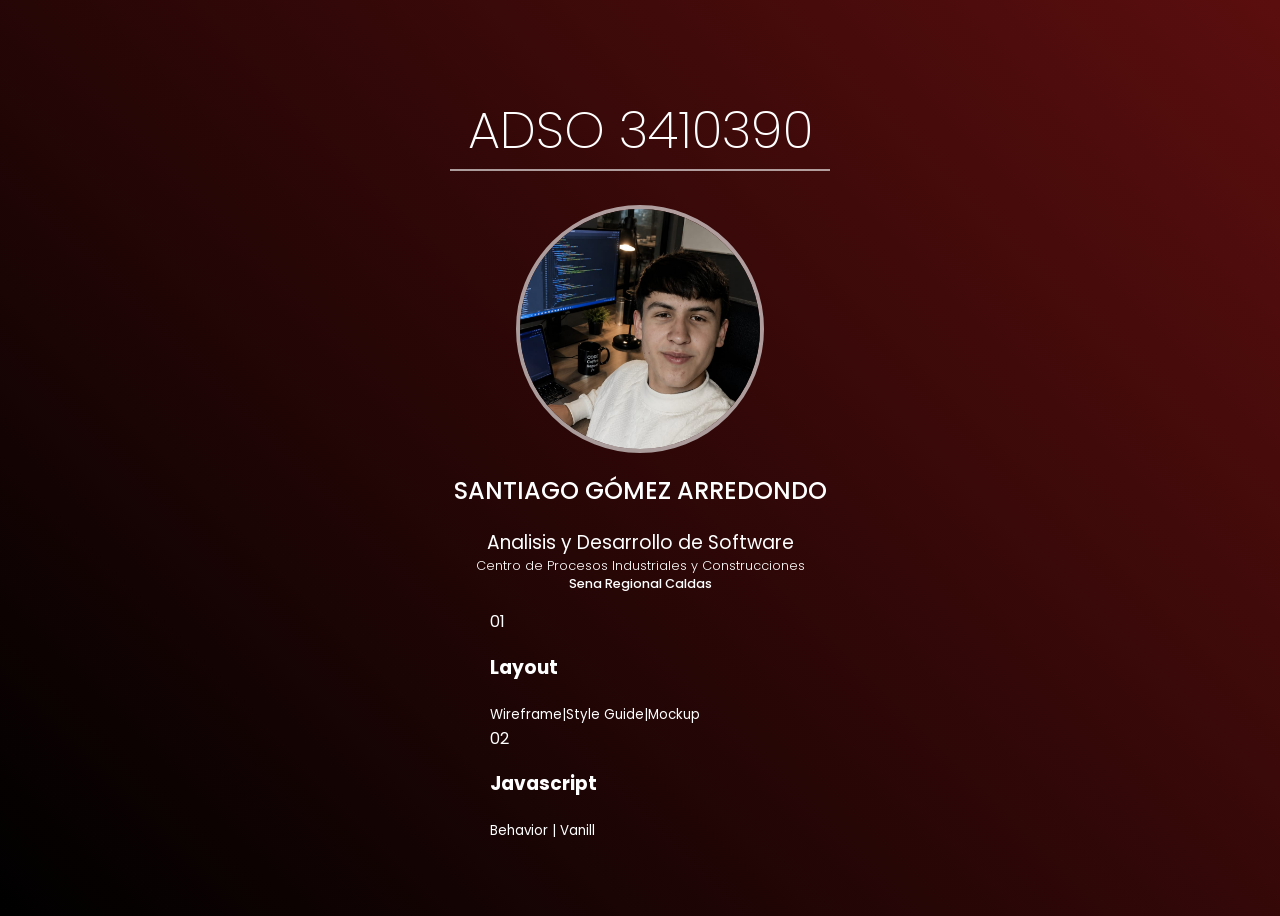
==== index.html @ 8e162bc0 "Se sube el traabajo realizado" ====
<!DOCTYPE html>
<html lang="en">

<head>
    <meta charset="UTF-8">
    <meta name="viewport" content="width=device-width, initial-scale=1.0">
    <title>ADSO 3410390</title>
    <link rel="stylesheet" href="styles.css">
</head>

<body class="mainmenu">
    <main>

        <header>
            <h1>ADSO 3410390</h1>
            <img src="Imagen.jpeg" alt="My profile">
            <h2>Santiago Gómez Arredondo</h2>
            <h3>Analisis y Desarrollo de Software</h3>
            <h4>Centro de Procesos Industriales y Construcciones</h4>
            <h5>Sena Regional Caldas</h5>
        </header>

        <menu>
            <a href="01-layout/index.html"></a>
            <span>01</span>
            <aside>
                <h3>Layout</h3>
                <small>Wireframe|Style Guide|Mockup</small>
            </aside>
            </a>
            <a href="02-javascript/index.html"></a>
            <aspan>02</aspan>
            <aside>
                <h3>Javascript</h3>
                <small>Behavior | Vanill</small>
            </aside>
            </a>

        </menu>
    </main>
</body>

</html>
---- styles.css ----
/* Google fonts: Poppins*/
@import url('https://fonts.googleapis.com/css2?family=Poppins:ital,wght@0,100;0,200;0,300;0,400;0,500;0,600;0,700;0,800;0,900;1,100;1,200;1,300;1,400;1,500;1,600;1,700;1,800;1,900&display=swap');

body {
    background: linear-gradient(45deg, rgb(0, 0, 0), rgb(91, 14, 14));
    color: #fff;
    font-family: Poppins, serif;
    display: flex;
    justify-content: center;
    align-items: center;
    min-height: 100dvh;

    main {
        background: linear-gradient(to botom, #0009, #f3ecec);
        border-radius: 0.4rem;
        padding: 1rem;
        min-width: 380px;
    }

    /*Main Menu*/
    &.mainmenu {
        main{
            header {
                h1{
                    border-bottom: 2px solid #fff9;
                    font-size: 3.2rem;
                    font-weight: 200;
                    text-align: center;

                }
                img {
                    border: 4px solid #fff9;
                    border-radius: 50%;
                    display: flex;
                    height: 240px;
                    margin: 0 auto;
                    object-fit: cover;
                    width: 240px;
                }

                h2 {
                    text-transform: uppercase;
                    text-align: center;
                    font-weight: 500;
                }
                h3{
                    font-weight: 400;
                    text-align: center;
                    margin: 0;
                }
                h4{
                    font-weight: 300;
                    font-size: 0.8rem;
                    text-align: center;
                    margin: 0;
                }
                h5{
                    text-align: center;
                    font-size: 0.8rem;
                    font-weight: 500;
                    margin: 0;
                }
            }
        }
    }
}
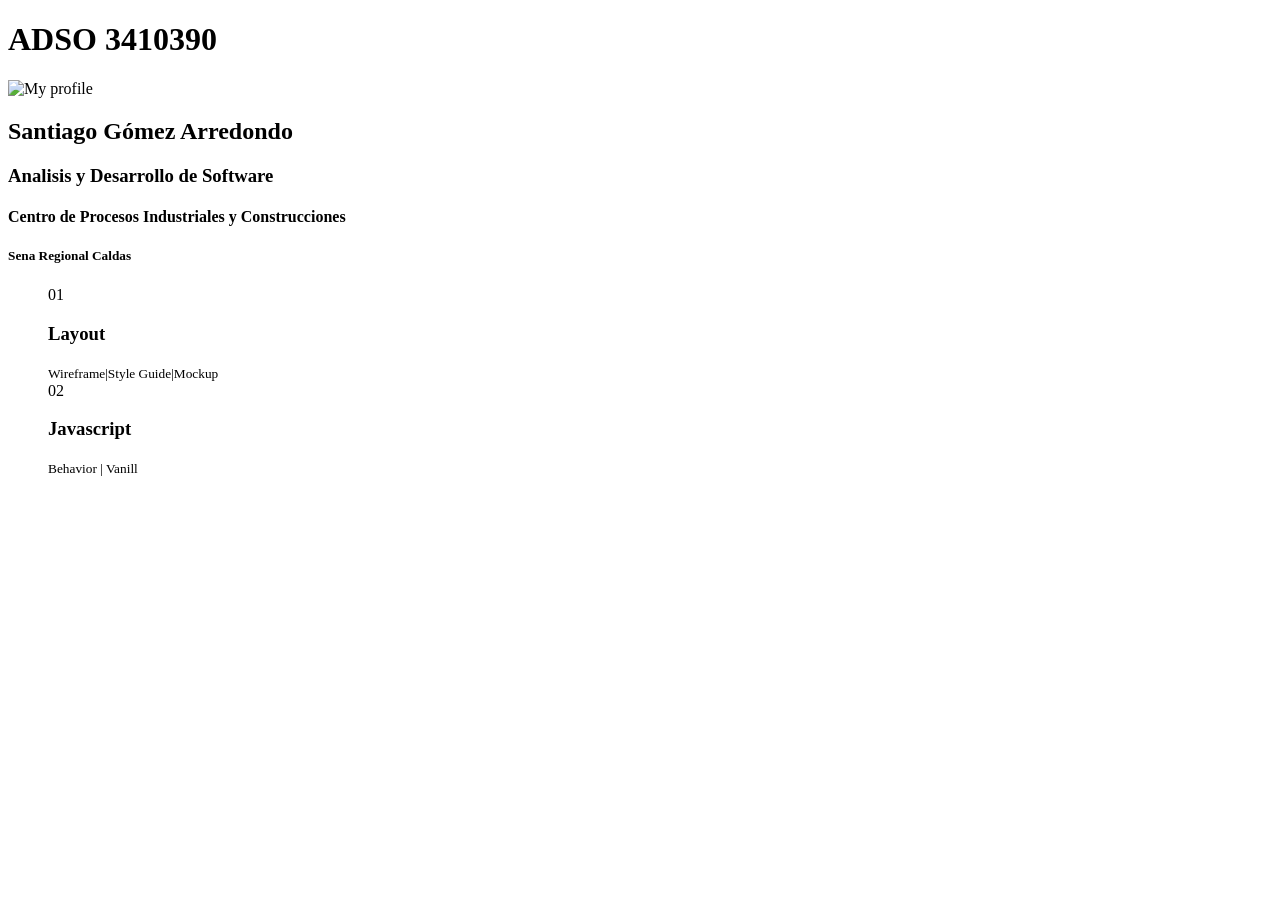
==== commit db6f9e4f: "Corrigiendo rutas de estilos e imágenes" ====
--- a/index.html
+++ b/index.html
@@ -5,7 +5,7 @@
     <meta charset="UTF-8">
     <meta name="viewport" content="width=device-width, initial-scale=1.0">
     <title>ADSO 3410390</title>
-    <link rel="stylesheet" href="styles.css">
+    <link rel="stylesheet" href="src/CSS/styles.css">
 </head>
 
 <body class="mainmenu">
@@ -13,7 +13,7 @@
 
         <header>
             <h1>ADSO 3410390</h1>
-            <img src="Imagen.jpeg" alt="My profile">
+            <img src="src/images/Imagen.jpeg" alt="My profile">
             <h2>Santiago Gómez Arredondo</h2>
             <h3>Analisis y Desarrollo de Software</h3>
             <h4>Centro de Procesos Industriales y Construcciones</h4>
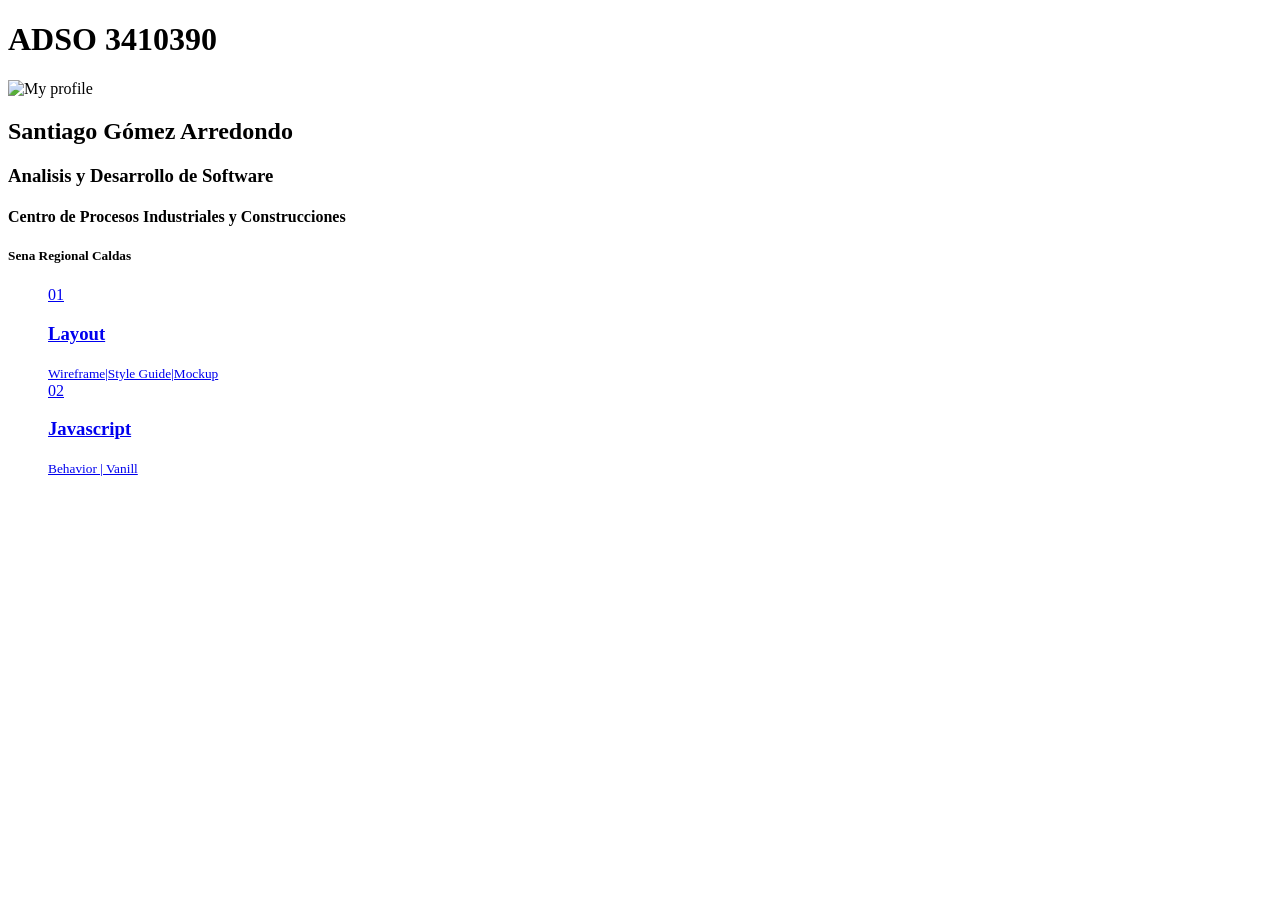
==== commit ce970d68: "Corrigiendo rutas de estilos e imágenes" ====
--- a/index.html
+++ b/index.html
@@ -13,30 +13,31 @@
 
         <header>
             <h1>ADSO 3410390</h1>
-            <img src="src/images/Imagen.jpeg" alt="My profile">
+            <img src="src/IMAGENES/Imagen.jpeg" alt="My profile">
             <h2>Santiago Gómez Arredondo</h2>
             <h3>Analisis y Desarrollo de Software</h3>
             <h4>Centro de Procesos Industriales y Construcciones</h4>
             <h5>Sena Regional Caldas</h5>
         </header>
 
-        <menu>
-            <a href="01-layout/index.html"></a>
-            <span>01</span>
-            <aside>
-                <h3>Layout</h3>
-                <small>Wireframe|Style Guide|Mockup</small>
-            </aside>
-            </a>
-            <a href="02-javascript/index.html"></a>
-            <aspan>02</aspan>
-            <aside>
-                <h3>Javascript</h3>
-                <small>Behavior | Vanill</small>
-            </aside>
+                <menu>
+            <a href="01-layout/index.html">
+                <span>01</span>
+                <aside>
+                    <h3>Layout</h3>
+                    <small>Wireframe|Style Guide|Mockup</small>
+                </aside>
             </a>
 
+            <a href="02-javascript/index.html">
+                <span>02</span>
+                <aside>
+                    <h3>Javascript</h3>
+                    <small>Behavior | Vanill</small>
+                </aside>
+            </a>
         </menu>
+
     </main>
 </body>
 
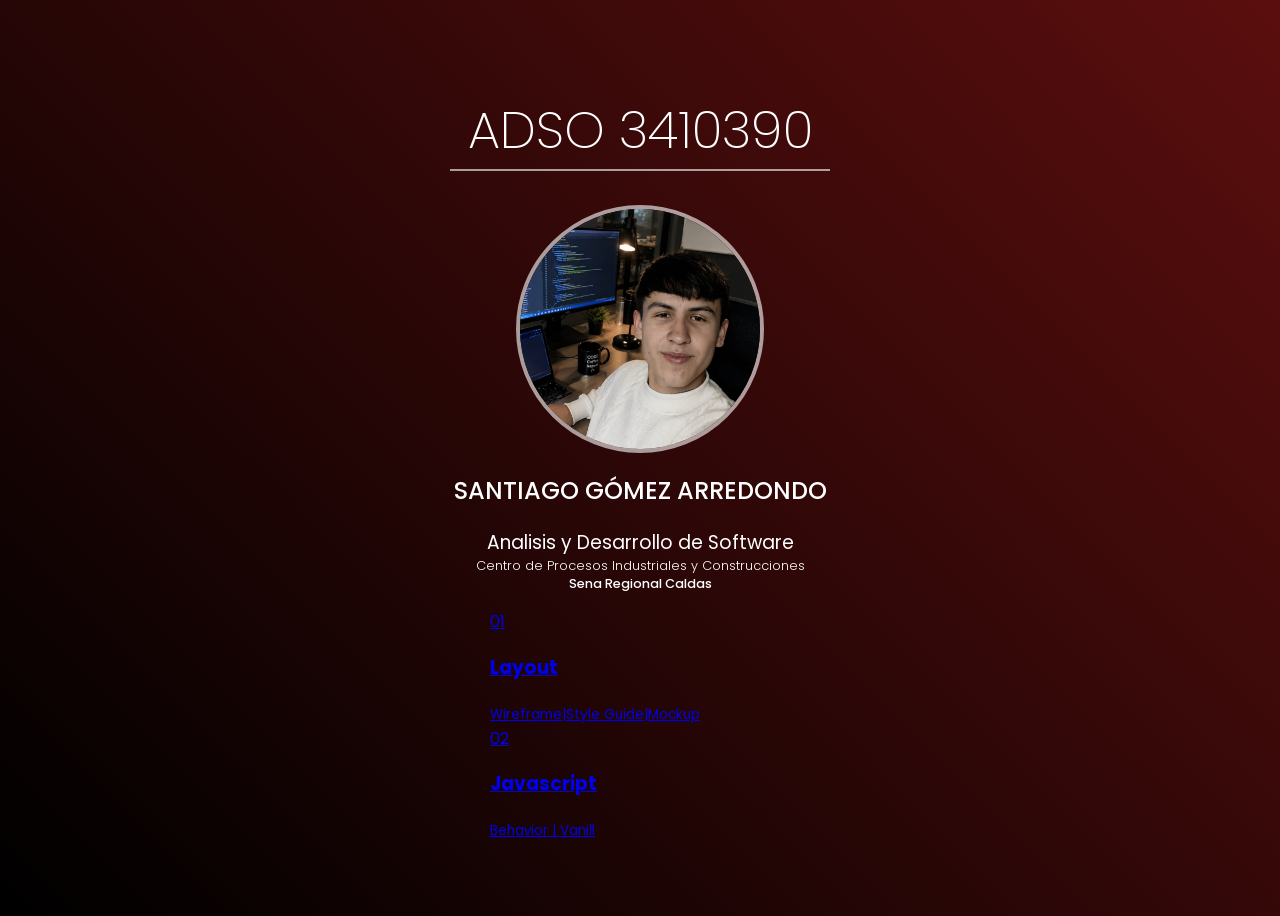
==== commit 7c4baac1: "Corrigiendo rutas de estilos e imágenes" ====
--- a/index.html
+++ b/index.html
@@ -5,7 +5,7 @@
     <meta charset="UTF-8">
     <meta name="viewport" content="width=device-width, initial-scale=1.0">
     <title>ADSO 3410390</title>
-    <link rel="stylesheet" href="src/CSS/styles.css">
+    <link rel="stylesheet" href="SRC/CSS/styles.css">
 </head>
 
 <body class="mainmenu">
@@ -13,11 +13,11 @@
 
         <header>
             <h1>ADSO 3410390</h1>
-            <img src="src/IMAGENES/Imagen.jpeg" alt="My profile">
+            <img src="SRC/IMAGENES/Imagen.jpeg" alt="My profile">
             <h2>Santiago Gómez Arredondo</h2>
             <h3>Analisis y Desarrollo de Software</h3>
             <h4>Centro de Procesos Industriales y Construcciones</h4>
-            <h5>Sena Regional Caldas</h5>
+            <h5>Sena Regional Caldas</h5>   
         </header>
 
                 <menu>
--- a/SRC/CSS/styles.css
+++ b/SRC/CSS/styles.css
@@ -0,0 +1,66 @@
+/* Google fonts: Poppins*/
+@import url('https://fonts.googleapis.com/css2?family=Poppins:ital,wght@0,100;0,200;0,300;0,400;0,500;0,600;0,700;0,800;0,900;1,100;1,200;1,300;1,400;1,500;1,600;1,700;1,800;1,900&display=swap');
+
+body {
+    background: linear-gradient(45deg, rgb(0, 0, 0), rgb(91, 14, 14));
+    color: #fff;
+    font-family: Poppins, serif;
+    display: flex;
+    justify-content: center;
+    align-items: center;
+    min-height: 100dvh;
+
+    main {
+        background: linear-gradient(to botom, #0009, #f3ecec);
+        border-radius: 0.4rem;
+        padding: 1rem;
+        min-width: 380px;
+    }
+
+    /*Main Menu*/
+    &.mainmenu {
+        main{
+            header {
+                h1{
+                    border-bottom: 2px solid #fff9;
+                    font-size: 3.2rem;
+                    font-weight: 200;
+                    text-align: center;
+
+                }
+                img {
+                    border: 4px solid #fff9;
+                    border-radius: 50%;
+                    display: flex;
+                    height: 240px;
+                    margin: 0 auto;
+                    object-fit: cover;
+                    width: 240px;
+                }
+
+                h2 {
+                    text-transform: uppercase;
+                    text-align: center;
+                    font-weight: 500;
+                }
+                h3{
+                    font-weight: 400;
+                    text-align: center;
+                    margin: 0;
+                }
+                h4{
+                    font-weight: 300;
+                    font-size: 0.8rem;
+                    text-align: center;
+                    margin: 0;
+                }
+                h5{
+                    text-align: center;
+                    font-size: 0.8rem;
+                    font-weight: 500;
+                    margin: 0;
+                }
+            }
+        }
+    }
+}
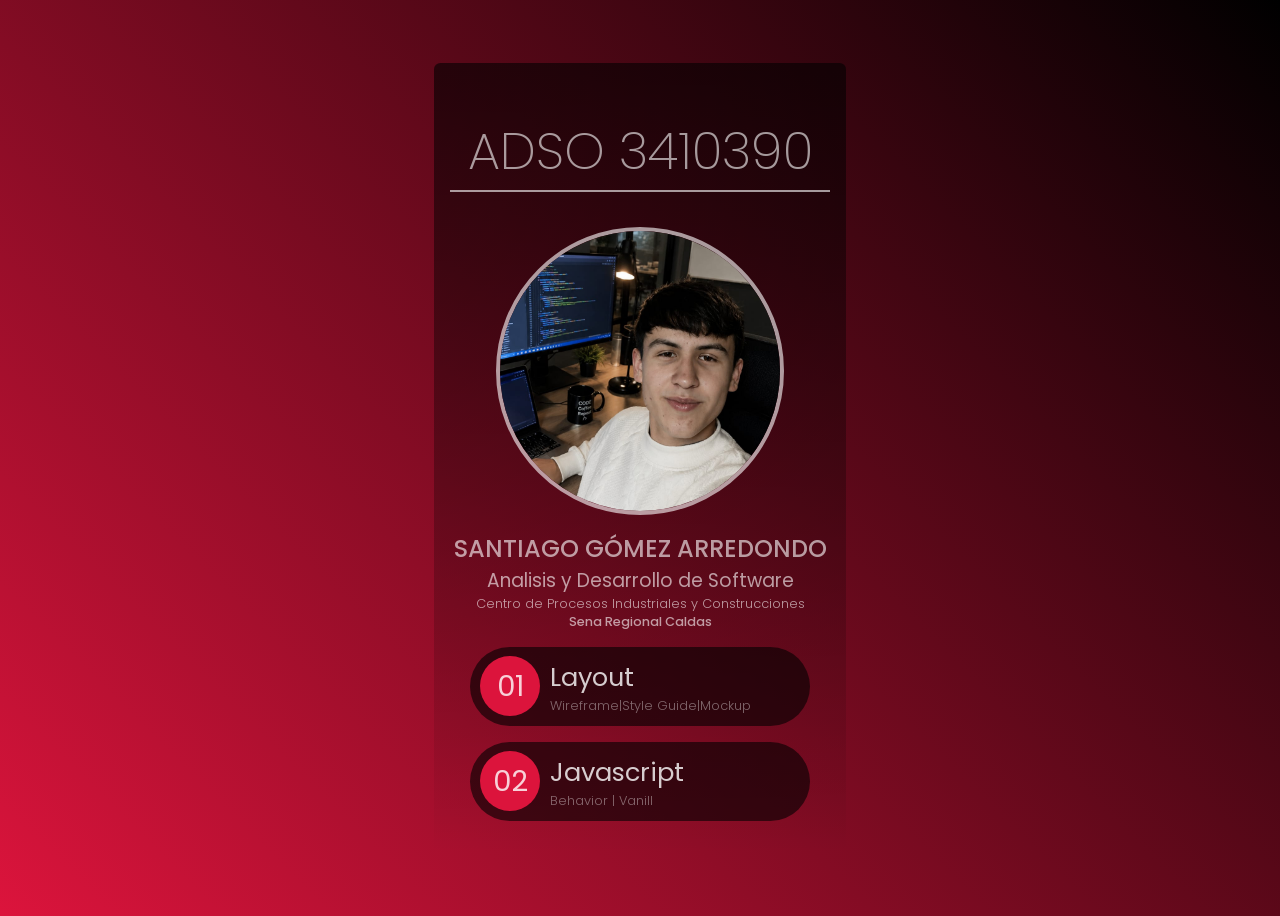
==== commit 23184781: "Wireframe done" ====
--- a/index.html
+++ b/index.html
@@ -1,4 +1,4 @@
-<!DOCTYPE html>
+ <!DOCTYPE html>
 <html lang="en">
 
 <head>
--- a/SRC/CSS/styles.css
+++ b/SRC/CSS/styles.css
@@ -1,64 +1,171 @@
-/* Google fonts: Poppins*/
+/* Google Fonts: Poppins */
 @import url('https://fonts.googleapis.com/css2?family=Poppins:ital,wght@0,100;0,200;0,300;0,400;0,500;0,600;0,700;0,800;0,900;1,100;1,200;1,300;1,400;1,500;1,600;1,700;1,800;1,900&display=swap');
 
+
 body {
-    background: linear-gradient(45deg, rgb(0, 0, 0), rgb(91, 14, 14));
-    color: #fff;
+    align-items: center;
+    background: linear-gradient(45deg, crimson, black);
+    color: #fff9;
+    display: flex;
     font-family: Poppins, serif;
-    display: flex;
     justify-content: center;
-    align-items: center;
     min-height: 100dvh;
 
-    main {
-        background: linear-gradient(to botom, #0009, #f3ecec);
-        border-radius: 0.4rem;
-        padding: 1rem;
-        min-width: 380px;
+    nav.back {
+        align-items: center;
+        border: 2px solid #fff;
+        border-radius: 50%;
+        display: flex;
+        justify-content: center;
+        height: 40px;
+        left: 8px;
+        opacity: .6;
+        padding: 0.4rem;
+        position: fixed;
+        top: 8px;
+        transform: scale(.8);
+        transition: all 0.4s ease-in;
+        width: 40px;
+        &:hover {
+            transform: scale(1.1);
+            opacity: 1;
+        }
     }
 
-    /*Main Menu*/
+    &.mainmenu.layout {
+         background: linear-gradient(45deg, crimson, black);
+         main {
+            header {
+                h1 {
+                    margin: 0;
+                }
+                h3 {
+                    font-weight: 200;
+                }
+                img {
+                    background-color: #0003;
+                }
+            }
+            menu {
+                gap: 0.4rem;
+                a:is(:link, :visited) {
+                    span {
+                        background-color: crimson;
+                    }
+                    aside {
+                        h3 {
+                            font-size: 1rem;
+                        }
+                    }
+                    &:is(:hover) {
+                        background-color: crimson;
+                    }
+                }
+            }
+         }
+    }
+
+    main {
+        background: linear-gradient(to bottom, #0009, #0000);
+        border-radius: 0.4rem;
+        min-width: 380px;
+        padding: 1rem;
+    }
+    /* Main Menu */
     &.mainmenu {
-        main{
+        main {
             header {
-                h1{
+                h1 {
                     border-bottom: 2px solid #fff9;
                     font-size: 3.2rem;
                     font-weight: 200;
                     text-align: center;
-
                 }
                 img {
                     border: 4px solid #fff9;
                     border-radius: 50%;
                     display: flex;
-                    height: 240px;
-                    margin: 0 auto;
+                    height: 280px;
+                    margin: 1rem auto;
                     object-fit: cover;
-                    width: 240px;
+                    width: 280px;
                 }
-
                 h2 {
+                    font-weight: 500;
+                    margin: 0;
                     text-transform: uppercase;
                     text-align: center;
-                    font-weight: 500;
                 }
-                h3{
+                h3 {
                     font-weight: 400;
+                    margin: 0;
                     text-align: center;
-                    margin: 0;
                 }
-                h4{
+                h4 {
                     font-weight: 300;
                     font-size: 0.8rem;
+                    margin: 0;
                     text-align: center;
-                    margin: 0;
                 }
-                h5{
-                    text-align: center;
+                h5 {
                     font-size: 0.8rem;
                     font-weight: 500;
                     margin: 0;
+                    text-align: center;
+                }
+            }
+            menu {
+                align-items: center;
+                display: flex;
+                flex-direction: column;
+                gap: 1rem;
+                justify-content: center;
+                padding: 0;
+                a:is(:link, :visited) {
+                    align-items: center;
+                    background-color: #0009;
+                    border-radius: 5rem;
+                    color: #fffc;
+                    display: flex;
+                    padding: 0.6rem;
+                    text-decoration:none;
+                    transition: all 0.4s ease-in;
+                    width: 320px;
+                    &:is(:hover) {
+                        background-color: crimson;
+                        transform: scale(1.04) translateX(18px);
+                    }
+                    span {
+                        align-items: center;
+                        background-color: crimson;
+                        border-radius: 50%;
+                        display: flex;
+                        justify-content: center;
+                        font-size: 1.8rem;
+                        height: 60px;
+                        transition: all 0.4s ease-in;
+                        width: 60px;
+                    }
+                    &:hover span {
+                        background-color: #0009;
+                    }
+                    aside {
+                        margin-left: 0.6rem;
+                        display: flex;
+                        flex-direction: column;
+                        justify-content: center;
+                        align-items: start;
+                        h3 {
+                            margin: 0;
+                            font-size: 1.6rem;
+                            font-weight: 400;
+                        }
+                        small {
+                            color: #fff6;
+                            font-size: 0.8rem;
+                            font-weight: 300;
+                        }
+                    }
                 }
             }
         }
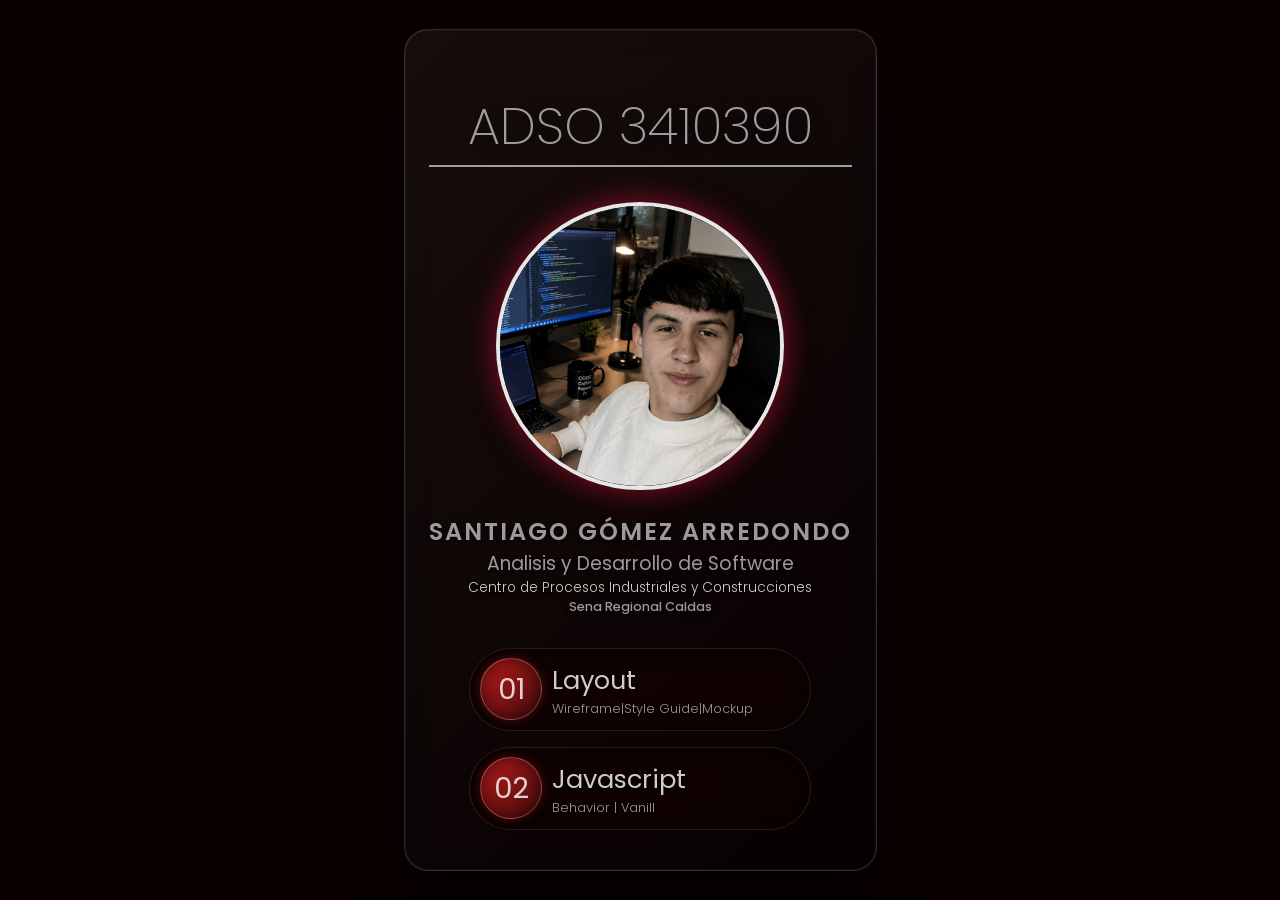
==== commit bf205381: "Se suben fondos actualizados" ====
--- a/index.html
+++ b/index.html
@@ -1,4 +1,4 @@
- <!DOCTYPE html>
+<!DOCTYPE html>
 <html lang="en">
 
 <head>
@@ -9,19 +9,27 @@
 </head>
 
 <body class="mainmenu">
+    
+    
+    <video class="video-fondo" autoplay loop muted playsinline>
+        <source src="SRC/IMAGENES/Venom.mp4" type="video/mp4">
+        Tu navegador no soporta videos.
+    </video>
+
     <main>
-
         <header>
             <h1>ADSO 3410390</h1>
-            <img src="SRC/IMAGENES/Imagen.jpeg" alt="My profile">
+            <div class="profile-pic-container">
+                <img src="SRC/IMAGENES/Imagen.jpeg" alt="My profile">
+            </div>
             <h2>Santiago Gómez Arredondo</h2>
             <h3>Analisis y Desarrollo de Software</h3>
             <h4>Centro de Procesos Industriales y Construcciones</h4>
             <h5>Sena Regional Caldas</h5>   
         </header>
 
-                <menu>
-            <a href="01-layout/index.html">
+        <menu>
+            <a href="01-Layout/index.html">
                 <span>01</span>
                 <aside>
                     <h3>Layout</h3>
@@ -37,7 +45,6 @@
                 </aside>
             </a>
         </menu>
-
     </main>
 </body>
 
--- a/SRC/CSS/styles.css
+++ b/SRC/CSS/styles.css
@@ -1,16 +1,33 @@
-/* Google Fonts: Poppins */
 @import url('https://fonts.googleapis.com/css2?family=Poppins:ital,wght@0,100;0,200;0,300;0,400;0,500;0,600;0,700;0,800;0,900;1,100;1,200;1,300;1,400;1,500;1,600;1,700;1,800;1,900&display=swap');
-
 
 body {
     align-items: center;
-    background: linear-gradient(45deg, crimson, black);
+    background-color: #0a0000; 
     color: #fff9;
     display: flex;
     font-family: Poppins, serif;
     justify-content: center;
     min-height: 100dvh;
-
+    margin: 0;
+    overflow: hidden;
+
+   
+    .video-fondo {
+        position: fixed;
+        top: 50%;
+        left: 50%;
+        min-width: 100%;
+        min-height: 100%;
+        width: auto;
+        height: auto;
+        z-index: -1;
+        transform: translate(-50%, -50%);
+        object-fit: cover; 
+        opacity: 0.35; 
+        filter: brightness(0.7) contrast(1.1); 
+    }
+
+    
     nav.back {
         align-items: center;
         border: 2px solid #fff;
@@ -26,94 +43,89 @@
         transform: scale(.8);
         transition: all 0.4s ease-in;
         width: 40px;
+        z-index: 10; 
+        
         &:hover {
             transform: scale(1.1);
             opacity: 1;
         }
     }
 
-    &.mainmenu.layout {
-         background: linear-gradient(45deg, crimson, black);
-         main {
-            header {
-                h1 {
-                    margin: 0;
-                }
-                h3 {
-                    font-weight: 200;
-                }
-                img {
-                    background-color: #0003;
-                }
-            }
-            menu {
-                gap: 0.4rem;
-                a:is(:link, :visited) {
-                    span {
-                        background-color: crimson;
-                    }
-                    aside {
-                        h3 {
-                            font-size: 1rem;
-                        }
-                    }
-                    &:is(:hover) {
-                        background-color: crimson;
-                    }
-                }
-            }
-         }
-    }
-
+   
     main {
-        background: linear-gradient(to bottom, #0009, #0000);
-        border-radius: 0.4rem;
+        background: linear-gradient(135deg, rgba(255, 255, 255, 0.05), rgba(0, 0, 0, 0.4));
+        backdrop-filter: blur(16px) saturate(120%); 
+        -webkit-backdrop-filter: blur(16px) saturate(120%);
+        border: 1px solid rgba(255, 255, 255, 0.15);
+        border-radius: 1.5rem;
+        box-shadow: 0 30px 60px -15px rgba(0, 0, 0, 0.8), 
+                    inset 0 0 0 1px rgba(255, 255, 255, 0.05);
         min-width: 380px;
-        padding: 1rem;
-    }
-    /* Main Menu */
+        padding: 1.5rem;
+        position: relative;
+        z-index: 1;
+        animation: entradaSuave 0.8s ease-out forwards;
+    }
+
+    @keyframes entradaSuave {
+        0% { opacity: 0; transform: translateY(20px) scale(0.98); }
+        100% { opacity: 1; transform: translateY(0) scale(1); }
+    }
+
+ 
     &.mainmenu {
         main {
             header {
                 h1 {
-                    border-bottom: 2px solid #fff9;
+                    border-bottom: 2px solid rgba(255, 255, 255, 0.6);
                     font-size: 3.2rem;
                     font-weight: 200;
                     text-align: center;
-                }
-                img {
-                    border: 4px solid #fff9;
-                    border-radius: 50%;
+                    text-shadow: 0 4px 15px rgba(0,0,0,0.8);
+                }
+                
+                .profile-pic-container {
                     display: flex;
-                    height: 280px;
-                    margin: 1rem auto;
-                    object-fit: cover;
-                    width: 280px;
-                }
+                    justify-content: center;
+                    margin: 1.5rem auto;
+                    position: relative;
+                    
+                    img {
+                        border: 4px solid rgba(255, 255, 255, 0.9);
+                        border-radius: 50%;
+                        display: flex;
+                        height: 280px;
+                        object-fit: cover;
+                        width: 280px;
+                        transition: all 0.4s ease;
+                        box-shadow: 0 0 30px rgba(220, 20, 60, 0.6);
+                        
+                        &:hover {
+                            transform: scale(1.05);
+                            box-shadow: 0 0 45px rgba(220, 20, 60, 0.9);
+                        }
+                    }
+                }
+
                 h2 {
-                    font-weight: 500;
+                    font-weight: 600;
                     margin: 0;
                     text-transform: uppercase;
                     text-align: center;
-                }
-                h3 {
-                    font-weight: 400;
+                    letter-spacing: 2px;
+                    text-shadow: 0 2px 5px rgba(0,0,0,0.5);
+                }
+                h3, h4, h5 {
                     margin: 0;
                     text-align: center;
-                }
-                h4 {
-                    font-weight: 300;
-                    font-size: 0.8rem;
-                    margin: 0;
-                    text-align: center;
-                }
-                h5 {
-                    font-size: 0.8rem;
-                    font-weight: 500;
-                    margin: 0;
-                    text-align: center;
-                }
-            }
+                    text-shadow: 0 2px 5px rgba(0,0,0,0.5);
+                }
+                h3 { font-weight: 400; }
+                h4 { font-weight: 300; font-size: 0.85rem; color: #fffc; }
+                h5 { font-size: 0.8rem; font-weight: 500; color: #fff9; }
+            }
+
+          
             menu {
                 align-items: center;
                 display: flex;
@@ -121,23 +133,31 @@
                 gap: 1rem;
                 justify-content: center;
                 padding: 0;
+                margin-top: 2rem;
+                
                 a:is(:link, :visited) {
                     align-items: center;
-                    background-color: #0009;
+                    background-color: rgba(20, 0, 0, 0.5); 
                     border-radius: 5rem;
                     color: #fffc;
                     display: flex;
                     padding: 0.6rem;
                     text-decoration:none;
-                    transition: all 0.4s ease-in;
+                    transition: all 0.4s cubic-bezier(0.25, 0.8, 0.25, 1);
                     width: 320px;
+                    border: 1px solid rgba(255, 255, 255, 0.1);
+                    box-shadow: inset 0 0 20px rgba(0, 0, 0, 0.5);
+                    
                     &:is(:hover) {
-                        background-color: crimson;
-                        transform: scale(1.04) translateX(18px);
-                    }
+                        background: linear-gradient(90deg, rgba(80, 10, 20, 0.8), rgba(40, 0, 10, 0.6));
+                        border-color: rgba(220, 20, 60, 0.5);
+                        transform: scale(1.03) translateX(15px);
+                        box-shadow: 0 10px 25px rgba(220, 20, 60, 0.3), inset 0 0 20px rgba(220, 20, 60, 0.2);
+                    }
+                    
                     span {
                         align-items: center;
-                        background-color: crimson;
+                        background: linear-gradient(135deg, #b91c1c, #450a0a);
                         border-radius: 50%;
                         display: flex;
                         justify-content: center;
@@ -145,29 +165,108 @@
                         height: 60px;
                         transition: all 0.4s ease-in;
                         width: 60px;
-                    }
+                        box-shadow: inset 0 0 15px rgba(0,0,0,0.6), 0 0 10px rgba(185, 28, 28, 0.4);
+                        border: 1px solid rgba(255, 255, 255, 0.2);
+                    }
+                    
                     &:hover span {
-                        background-color: #0009;
-                    }
+                        background: linear-gradient(135deg, #dc2626, #7f1d1d);
+                        transform: rotate(10deg) scale(1.1);
+                        box-shadow: inset 0 0 10px rgba(0,0,0,0.4), 0 0 20px rgba(220, 38, 38, 0.8);
+                    }
+                    
                     aside {
                         margin-left: 0.6rem;
                         display: flex;
                         flex-direction: column;
                         justify-content: center;
                         align-items: start;
-                        h3 {
-                            margin: 0;
-                            font-size: 1.6rem;
-                            font-weight: 400;
+                        
+                        h3 { 
+                            margin: 0; 
+                            font-size: 1.6rem; 
+                            font-weight: 400; 
+                            text-shadow: 0 2px 5px rgba(0,0,0,0.8);
                         }
-                        small {
-                            color: #fff6;
-                            font-size: 0.8rem;
-                            font-weight: 300;
+                        small { 
+                            color: rgba(255, 255, 255, 0.6); 
+                            font-size: 0.8rem; 
+                            font-weight: 300; 
+                            text-shadow: 0 1px 3px rgba(0,0,0,0.8);
                         }
                     }
                 }
             }
         }
     }
+
+    
+    &.mainmenu.layout {
+        main {
+           
+            background: linear-gradient(135deg, rgba(20, 5, 10, 0.7), rgba(0, 0, 0, 0.5));
+            padding: 2rem 1.5rem; 
+            header {
+                h1 { 
+                    margin: 0; 
+                    text-align: center; 
+                    font-size: 2.8rem;
+                    font-weight: 300;
+                    text-shadow: 0 4px 10px rgba(0,0,0,0.8);
+                }
+                h3 { 
+                    font-weight: 200; 
+                    font-size: 0.9rem;
+                    text-align: center; 
+                    margin-bottom: 1.5rem;
+                    color: rgba(255,255,255,0.7);
+                }
+                
+                
+                img { 
+                    background-color: #0003; 
+                    display: block;
+                    margin: 0 auto 2rem auto;
+                    max-width: 100%;
+                    width: 260px; 
+                    border-radius: 1rem;
+                    box-shadow: 0 15px 30px rgba(0,0,0,0.6), 0 0 20px rgba(220, 20, 60, 0.2);
+                    transition: transform 0.4s ease;
+                    
+                    &:hover {
+                        transform: scale(1.05) rotate(2deg);
+                    }
+                }
+            }
+            
+            
+            menu {
+                gap: 0.6rem; 
+                
+                a:is(:link, :visited) {
+                    background-color: rgba(30, 5, 10, 0.85); 
+                    width: 300px; 
+                    
+                    span { 
+                        background: linear-gradient(135deg, #7f1d1d, #450a0a); 
+                        height: 50px; 
+                        width: 50px;
+                        font-size: 1.5rem;
+                    }
+                    
+                    aside h3 { 
+                        font-size: 1.2rem; 
+                    }
+                    aside small {
+                        font-size: 0.75rem;
+                    }
+                    
+                    &:is(:hover) { 
+                        background: linear-gradient(90deg, rgba(100, 15, 25, 0.95), rgba(50, 5, 10, 0.9));
+                        transform: scale(1.02) translateX(10px); 
+                    }
+                }
+            }
+        }
+    }
 }
